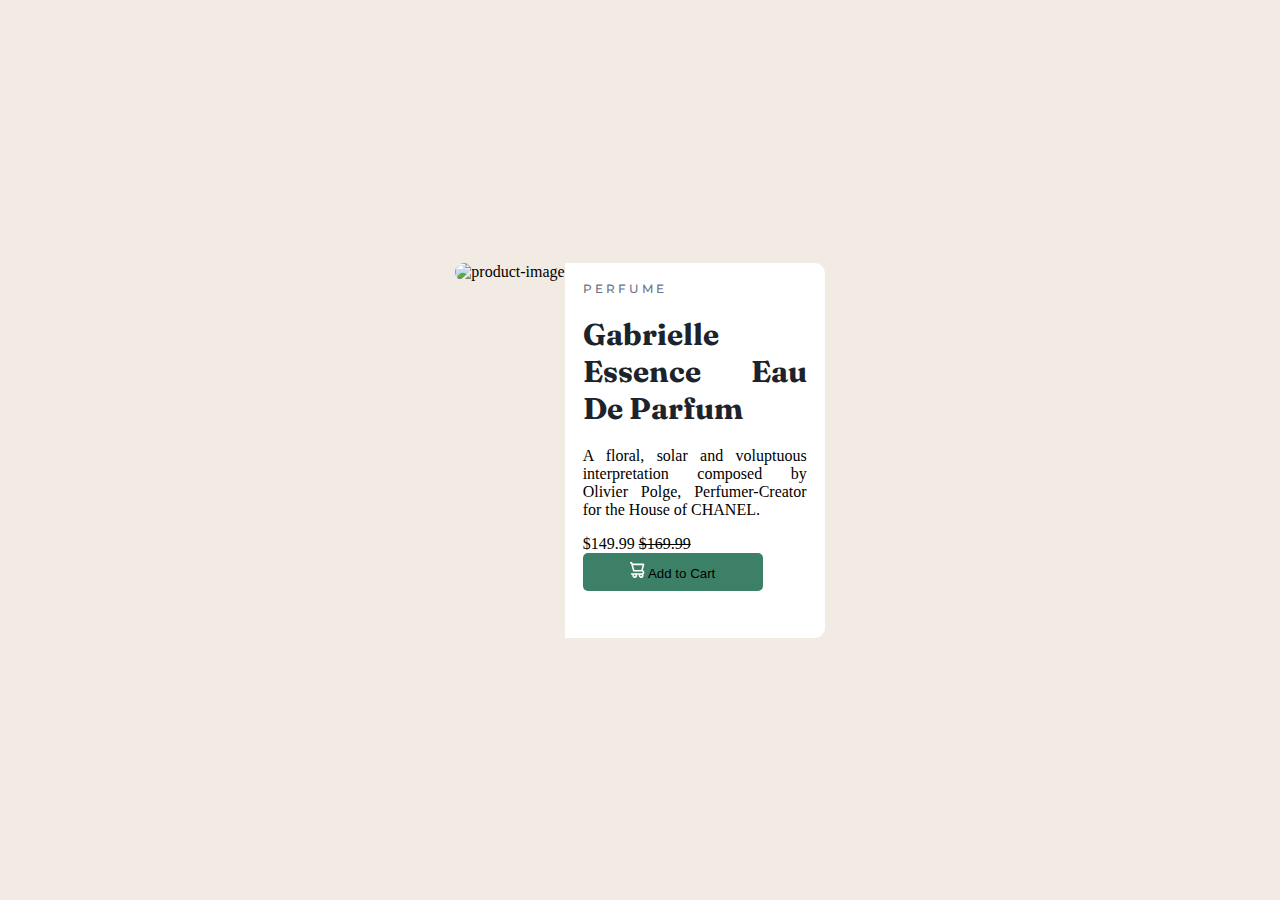
==== index.html @ 913fd227 "initial commit" ====
<!DOCTYPE html>
<html lang="en">
<head>
  <meta charset="UTF-8">
  <meta name="viewport" content="width=device-width, initial-scale=1.0"> <!-- displays site properly based on user's device -->
  <link rel="stylesheet" type="text/css" href="style.css">
  <link rel="icon" type="image/png" sizes="32x32" href="./images/favicon-32x32.png">

  <title>Product preview card</title>

  <!-- Feel free to remove these styles or customise in your own stylesheet 👍 -->
  <style>
    .attribution { font-size: 11px; text-align: center; }
    .attribution a { color: hsl(228, 45%, 44%); }
  </style>
</head>
<body>

  <main class="main-container">
    <div class="container">
        <div>
          <img src="../product-preview-card/images/image-product-desktop.jpg" alt="product-image">
        </div>

        <div id="content">
          <div class="preview-content">
          <h3 >PERFUME</h3>

          <h1>Gabrielle Essence Eau De Parfum</h1>
         
          <p>A floral, solar and voluptuous interpretation composed by Olivier Polge,
            Perfumer-Creator for the House of CHANEL.
          </p>
          <span>$149.99</span>
          <span><del>$169.99</del></span>
          <form >

            <button type="submit" class="button-content"><svg width="15" height="16" xmlns="http://www.w3.org/2000/svg">
              <path d="M14.383 10.388a2.397 2.397 0 0 0-1.518-2.222l1.494-5.593a.8.8 0 0 0-.144-.695.8.8 0 0 0-.631-.28H2.637L2.373.591A.8.8 0 0 0 1.598 0H0v1.598h.983l1.982 7.4a.8.8 0 0 0 .799.59h8.222a.8.8 0 0 1 0 1.599H1.598a.8.8 0 1 0 0 1.598h.943a2.397 2.397 0 1 0 4.507 0h1.885a2.397 2.397 0 1 0 4.331-.376 2.397 2.397 0 0 0 1.12-2.021ZM11.26 7.99H4.395L3.068 3.196h9.477L11.26 7.991Zm-6.465 6.392a.8.8 0 1 1 0-1.598.8.8 0 0 1 0 1.598Zm6.393 0a.8.8 0 1 1 0-1.598.8.8 0 0 1 0 1.598Z" fill="#FFF"/></svg>
              Add to Cart
            </button>
          </form>
        </div>
        </div>
    </div>
  </main>


</body>
</html>
---- style.css ----
@import url('https://fonts.googleapis.com/css2?family=Fraunces:opsz,wght@9..144,700&family=Montserrat:wght@700&display=swap');
@import url('https://fonts.googleapis.com/css2?family=Montserrat:wght@500;700&display=swap');

body {
    margin: 0;
    padding: 0;
}


.main-container {
    display: flex;
    justify-content: center;
    align-items: center;
    background-color: hsl(30, 38%, 92%);
    width: 100vw;
    height: 100vh;


}

.container {
    display: flex;
    padding: 80px;
    border-radius: 10px;

}

div img {
    height: 375px;
    width: 260px;
    border-radius:  10px 0 0 10px;
}

#content {
    background-color: hsl(0, 0%, 100%) ;
    height: 375px;
    width: 260px;
    text-align: justify;

    border-radius: 0 10px 10px 0;
}

.preview-content {
    padding: 5px 18px 18px 18px;
    margin-top: 1px;
}

.button-content {
    background-color:  hsl(158, 36%, 37%);
    width: 180px;
    height: 38px;
    border-style: none;
    border-radius: 5px;
}

h3 {
    color: hsl(228, 12%, 48%);
    font-family: 'Montserrat', sans-serif;;
    font-weight: 500;
    font-size: 12px;
    letter-spacing: 3px;
}


h1 {
    color: hsl(212, 21%, 14%);
    font-family: 'Fraunces', serif;
    font-weight: 700;
    font-size: 30px;
    

}
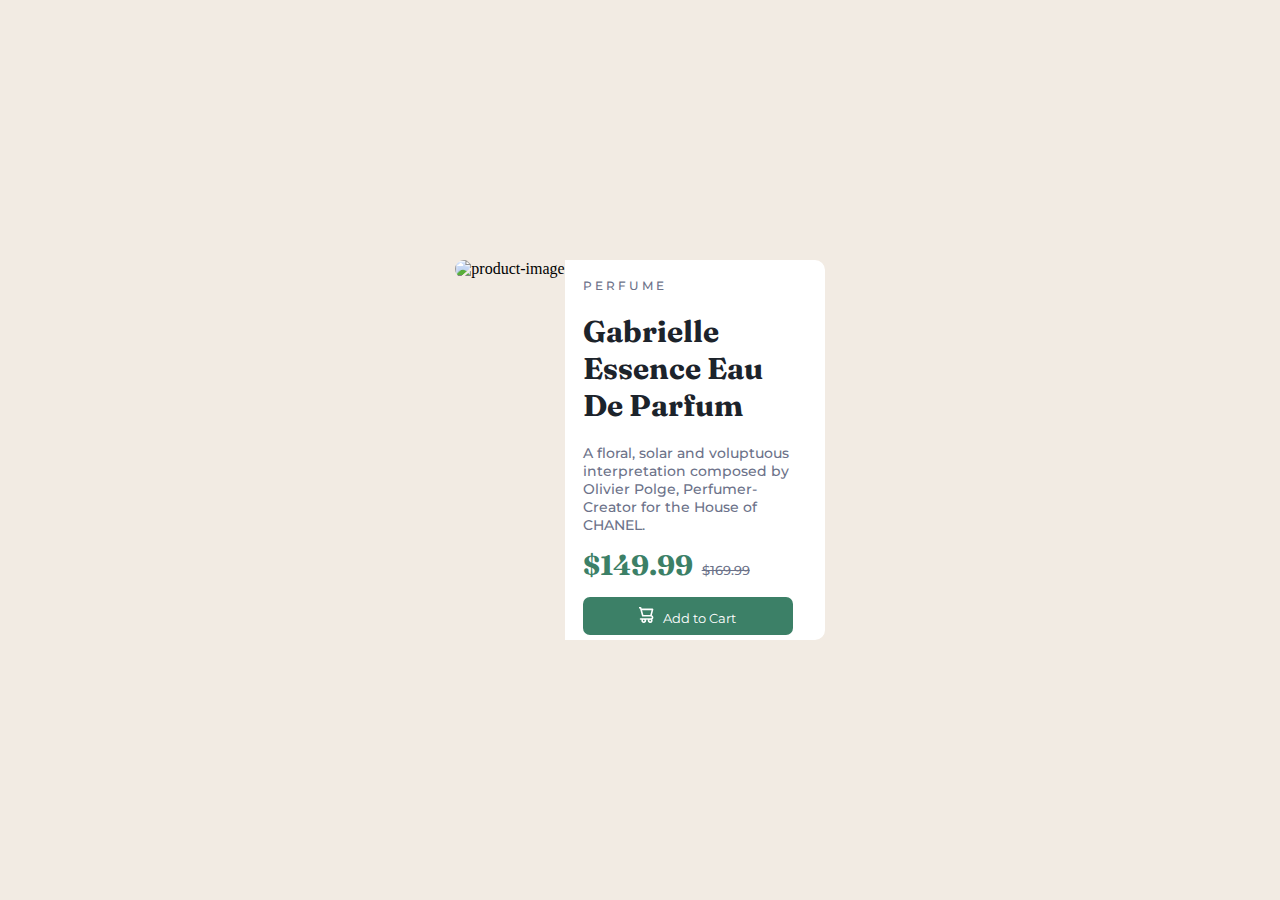
==== commit 1a634554: "initial commit" ====
--- a/index.html
+++ b/index.html
@@ -27,17 +27,19 @@
           <h3 >PERFUME</h3>
 
           <h1>Gabrielle Essence Eau De Parfum</h1>
-         
+
           <p>A floral, solar and voluptuous interpretation composed by Olivier Polge,
             Perfumer-Creator for the House of CHANEL.
           </p>
-          <span>$149.99</span>
-          <span><del>$169.99</del></span>
+
+          <span id="new-price">$149.99</span>
+          <span id="deleted-price"><del>$169.99</del></span>
+        
           <form >
 
             <button type="submit" class="button-content"><svg width="15" height="16" xmlns="http://www.w3.org/2000/svg">
               <path d="M14.383 10.388a2.397 2.397 0 0 0-1.518-2.222l1.494-5.593a.8.8 0 0 0-.144-.695.8.8 0 0 0-.631-.28H2.637L2.373.591A.8.8 0 0 0 1.598 0H0v1.598h.983l1.982 7.4a.8.8 0 0 0 .799.59h8.222a.8.8 0 0 1 0 1.599H1.598a.8.8 0 1 0 0 1.598h.943a2.397 2.397 0 1 0 4.507 0h1.885a2.397 2.397 0 1 0 4.331-.376 2.397 2.397 0 0 0 1.12-2.021ZM11.26 7.99H4.395L3.068 3.196h9.477L11.26 7.991Zm-6.465 6.392a.8.8 0 1 1 0-1.598.8.8 0 0 1 0 1.598Zm6.393 0a.8.8 0 1 1 0-1.598.8.8 0 0 1 0 1.598Z" fill="#FFF"/></svg>
-              Add to Cart
+             &nbsp; Add to Cart
             </button>
           </form>
         </div>
--- a/style.css
+++ b/style.css
@@ -26,17 +26,15 @@
 }
 
 div img {
-    height: 375px;
+    height: 380px;
     width: 260px;
     border-radius:  10px 0 0 10px;
 }
 
 #content {
     background-color: hsl(0, 0%, 100%) ;
-    height: 375px;
+    height: 380px;
     width: 260px;
-    text-align: justify;
-
     border-radius: 0 10px 10px 0;
 }
 
@@ -47,15 +45,19 @@
 
 .button-content {
     background-color:  hsl(158, 36%, 37%);
-    width: 180px;
+    width: 210px;
     height: 38px;
     border-style: none;
-    border-radius: 5px;
+    border-radius: 7px;
+    margin-top: 15px;
+    font-size: small;
+    color: hsl(0, 0%, 100%);
+    font-family: 'Montserrat', sans-serif;
 }
 
 h3 {
     color: hsl(228, 12%, 48%);
-    font-family: 'Montserrat', sans-serif;;
+    font-family: 'Montserrat', sans-serif;
     font-weight: 500;
     font-size: 12px;
     letter-spacing: 3px;
@@ -67,6 +69,30 @@
     font-family: 'Fraunces', serif;
     font-weight: 700;
     font-size: 30px;
-    
+
 
 }
+
+
+#new-price {
+    color: hsl(158, 36%, 37%);
+    font-family: 'Fraunces', serif;
+    font-weight: 700;
+    font-size: 28px;
+    margin-right: 5px;
+
+}
+
+#deleted-price {
+    color: hsl(228, 12%, 48%);
+    font-size: 13px;
+    font-family: 'Montserrat', sans-serif;
+    font-weight: 500;
+}
+
+p {
+    color: hsl(228, 12%, 48%);
+    font-size: 14px;
+    font-family: 'Montserrat', sans-serif;
+    font-weight: 500;
+}
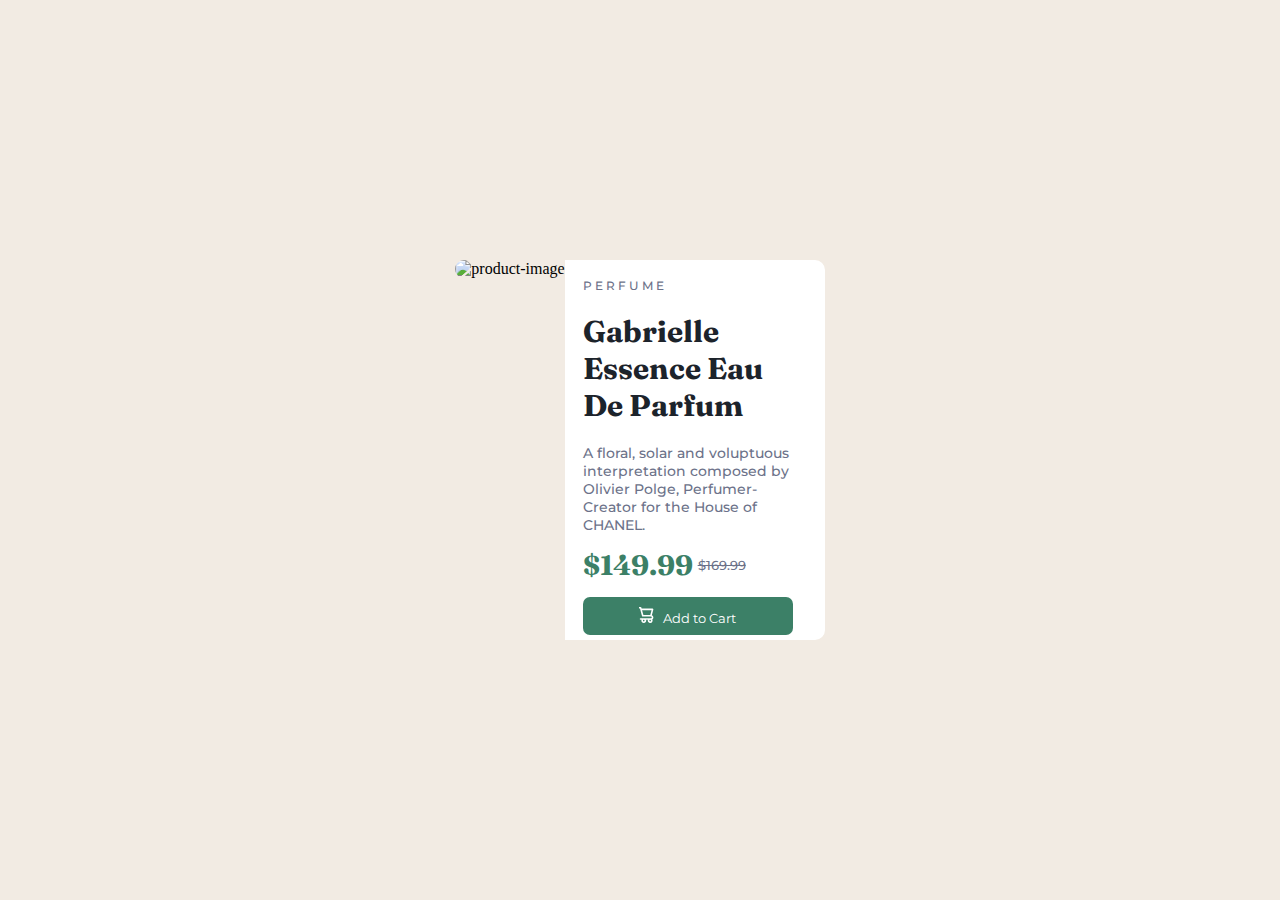
==== commit 8bf855e5: "initial commit" ====
--- a/index.html
+++ b/index.html
@@ -31,10 +31,12 @@
           <p>A floral, solar and voluptuous interpretation composed by Olivier Polge,
             Perfumer-Creator for the House of CHANEL.
           </p>
+          <div class="price-tag">
+            <span id="new-price">$149.99</span>
+          <span id="deleted-price"><del>$169.99</del></span>
 
-          <span id="new-price">$149.99</span>
-          <span id="deleted-price"><del>$169.99</del></span>
-        
+          </div>
+
           <form >
 
             <button type="submit" class="button-content"><svg width="15" height="16" xmlns="http://www.w3.org/2000/svg">
--- a/style.css
+++ b/style.css
@@ -96,3 +96,8 @@
     font-family: 'Montserrat', sans-serif;
     font-weight: 500;
 }
+
+.price-tag {
+    display: flex;
+    align-items: center;
+}
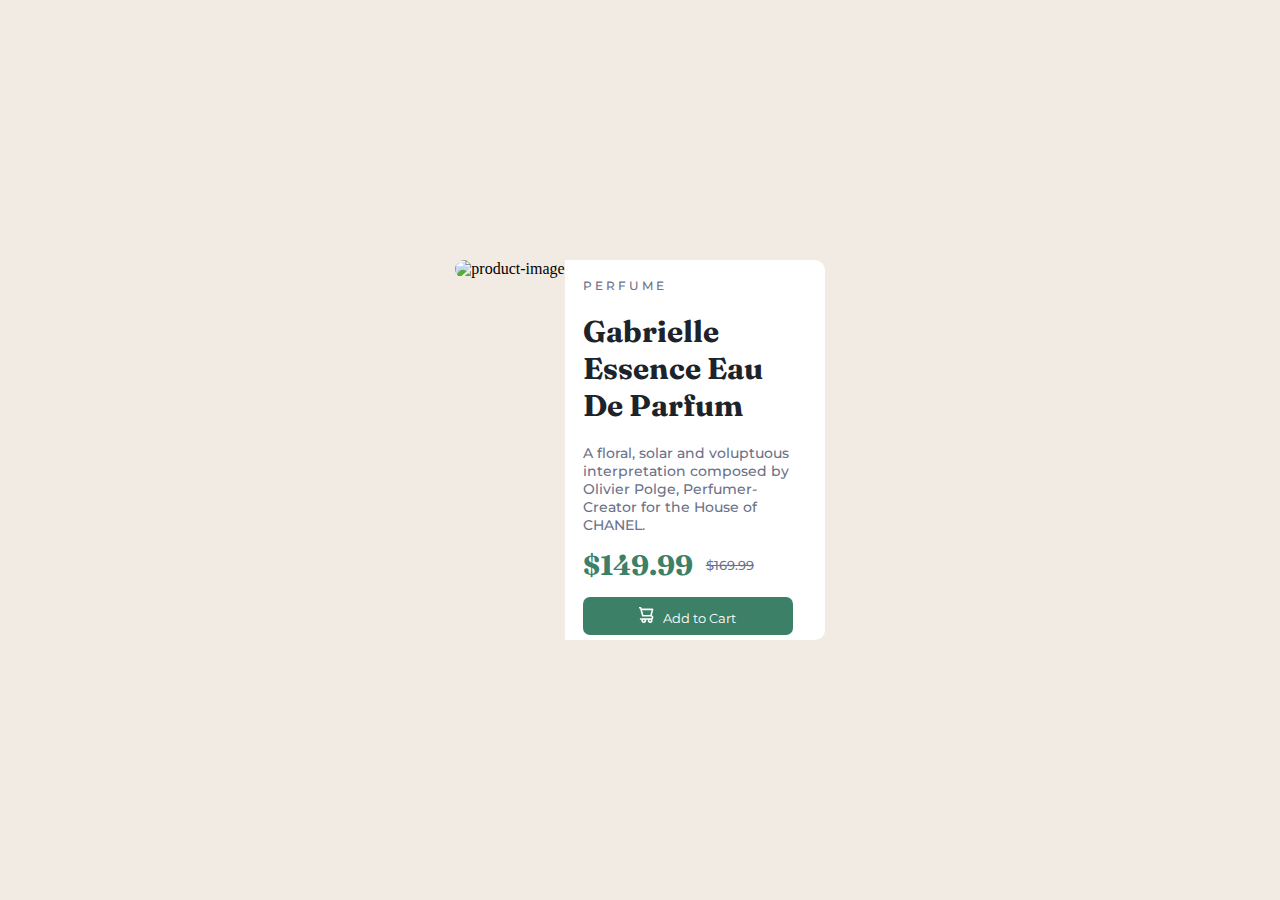
==== commit 09cc4a31: "initial commit" ====
--- a/index.html
+++ b/index.html
@@ -19,7 +19,7 @@
   <main class="main-container">
     <div class="container">
         <div>
-          <img src="../product-preview-card/images/image-product-desktop.jpg" alt="product-image">
+          <img src="../product-preview-card-desktop/images/image-product-desktop.jpg" alt="product-image">
         </div>
 
         <div id="content">
--- a/style.css
+++ b/style.css
@@ -79,7 +79,7 @@
     font-family: 'Fraunces', serif;
     font-weight: 700;
     font-size: 28px;
-    margin-right: 5px;
+
 
 }
 
@@ -88,6 +88,7 @@
     font-size: 13px;
     font-family: 'Montserrat', sans-serif;
     font-weight: 500;
+    margin-left: 13px;
 }
 
 p {
@@ -100,4 +101,5 @@
 .price-tag {
     display: flex;
     align-items: center;
+
 }
